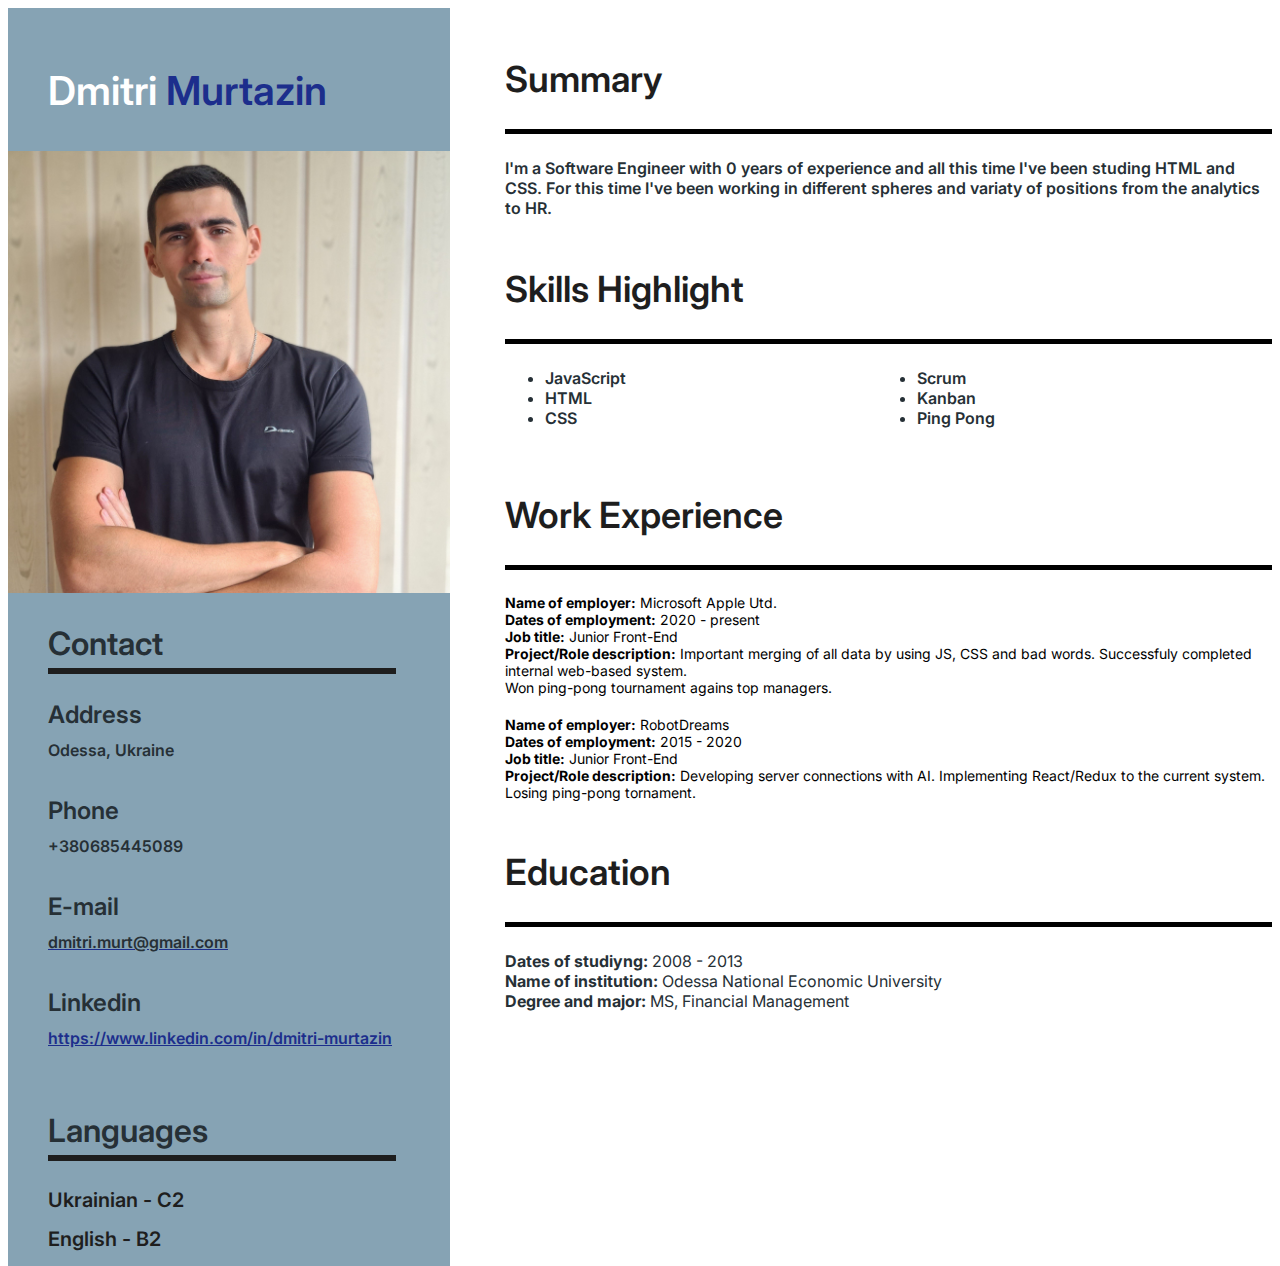
==== cv.html @ d1a6978f "cv files are added" ====
<!DOCTYPE html>
<head>
    <meta charset="UTF-8">
    <title>Dmitri Murtazin CV</title>
    <link rel="stylesheet" href="./cv-styles.css">
    <link rel="preconnect" href="https://fonts.googleapis.com">
<link rel="preconnect" href="https://fonts.gstatic.com" crossorigin>
<link href="https://fonts.googleapis.com/css2?family=Inter" rel="stylesheet"></head>
<body>
    <div>
        <div class="column-left">
            <div class="name">
                <span style="color: #FFFFFF;">Dmitri</span> 
                <span style="color: #1C2E8C;">Murtazin</span>
            </div>
            <img class="photo" src="photo-1.jpg">
            <div class="left-section">
                <h2>Contact</h2>
                <span class="left-title">Address</span>
                <span class="left-regular">Odessa, Ukraine</span>
                <span class="left-title">Phone</span>
                <span class="left-regular">+380685445089</span>
                <span class="left-title">E-mail</span>
                <a href="mailto: dmitri.murt@gmail.com">
                <span class="left-regular">dmitri.murt@gmail.com</span></a>
                <span class="left-title">Linkedin</span>
                <span class="left-regular"><a href="https://www.linkedin.com/in/dmitri-murtazin" >https://www.linkedin.com/in/dmitri-murtazin</a></span>
            </div>
            <div class="left-section">
                <h2>Languages</h2>
                <span class="lang-font">Ukrainian - C2</span>
                <span class="lang-font">English - B2</span>
            </div>
        </div>
        <div class="column-right">
            <div class="main-title">
                <h1>Summary</h1>
                <span class="right-bold">I'm a Software Engineer with 0 years of experience and all this time I've been studing 
                    HTML and CSS. For this time I've been working in different spheres and variaty of positions from the analytics to HR.</span>
            </div>
            <div class="main-title">
                <h1>Skills Highlight</h1>
                <ul class="right-bold">
                    <li>JavaScript</li>
                    <li>HTML</li>
                    <li>CSS</li>
                    <li>Scrum</li>
                    <li>Kanban</li>
                    <li>Ping Pong</li>
                </ul>
            </div>
            <div class="main-title">
                <h1>Work Experience</h1>
                <span class="thin">
                    <b>Name of employer:</b> Microsoft Apple Utd. 
                </span>
                <span class="thin">
                    <b>Dates of employment:</b> 2020 - present
                </span>
                <span class="thin">
                    <b>Job title:</b> Junior Front-End
                </span>
                <span class="thin">
                    <b>Project/Role description:</b> Important merging of all data by using JS, CSS and bad words. Successfuly completed internal web-based system.</span>
                <span class="thin">Won ping-pong tournament agains top managers.</span>
                

                <br>

                <span class="thin">
                    <b>Name of employer:</b> RobotDreams 
                </span>
                <span class="thin">
                    <b>Dates of employment:</b> 2015 - 2020
                </span>
                <span class="thin">
                    <b>Job title:</b> Junior Front-End
                </span>
                <span class="thin">
                    <b>Project/Role description:</b> Developing server connections with AI. Implementing React/Redux to the current system. Losing ping-pong tornament.
                </span>

            </div>
            <div class="main-title">
                <h1>Education</h1>
                <span class="medium-thin">
                    <b>Dates of studiyng:</b> 2008 - 2013
                </span>
                <span class="medium-thin">
                    <b>Name of institution:</b> Odessa National Economic University
                </span>
                <span class="medium-thin">
                    <b>Degree and major:</b> MS, Financial Management
                </span>
            </div>
                
            
        </div>
    </div>
</body>
</html>
---- cv-styles.css ----
* {
    box-sizing: border-box;
    font-family: 'Inter', sans-serif;
}

.column-left {
    float: left;
    width: 35%;
    padding: 0px;
    background-color: #86A3B4;
    height: 100%;
}

.column-right {
    float: left;
    width: 65%;
    padding-left: 55px;
    padding-top: 0px;
}

.name {
 
    font-weight: 600;
    font-size: 40px;
    padding-left: 40px;
    padding-top: 58px;
    padding-bottom: 36px;
    
}

.photo {
    object-fit: cover;
    width:1fr;
}

.column-left img {
    width: 100%;
    object-fit: cover;
    overflow: hidden;
    padding: 0;
}

.left-section {
    padding-left: 40px;
    padding-right: 54px;
    
}

h2 {
    border-bottom: 6px solid #1E1E1E;
    padding-bottom: 5px;
    font-weight: 600;
    font-size: 32px;
    color: #263036;
    }

.left-title {
    display: block; 
    font-weight: 600;
    font-size: 24px;
    color: #263036;
    
}

.left-regular {
    display: block;
    padding-bottom: 36px;
    padding-top: 11px;
    font-weight: 600;
    font-size: 16px;
    color: #263036;
}

a {
    color: #1C2E8C;
  }

a:hover {
    color: rgb(238, 255, 0);
}

.lang-font {
    display: block;
    font-weight: 600;
    font-size: 20px;
    color: #1E1E1E;
    padding-bottom: 15px;
}

h1{
    font-weight: 600;
    font-size: 36px;
    color: #1E1E1E; 
    border-bottom: 5px solid #000;
    padding-bottom: 28px;
    margin-top: 0;
}

ul {
    columns: 2;
    -webkit-columns: 2;
    -moz-columns: 2;
  }

  .right-bold {
    font-weight: 600;
    font-size: 16px;
    color: #263036;

  }

  .thin {
    display: block;
    font-style:normal;
    font-size: 14px;
    line-height: 17px;
    color: #000000;
  }

  .main-title {
    padding-top: 49px;
  }

  .medium-thin {
    display: block;
    font-size: 16px;
    color: #263036;
  }
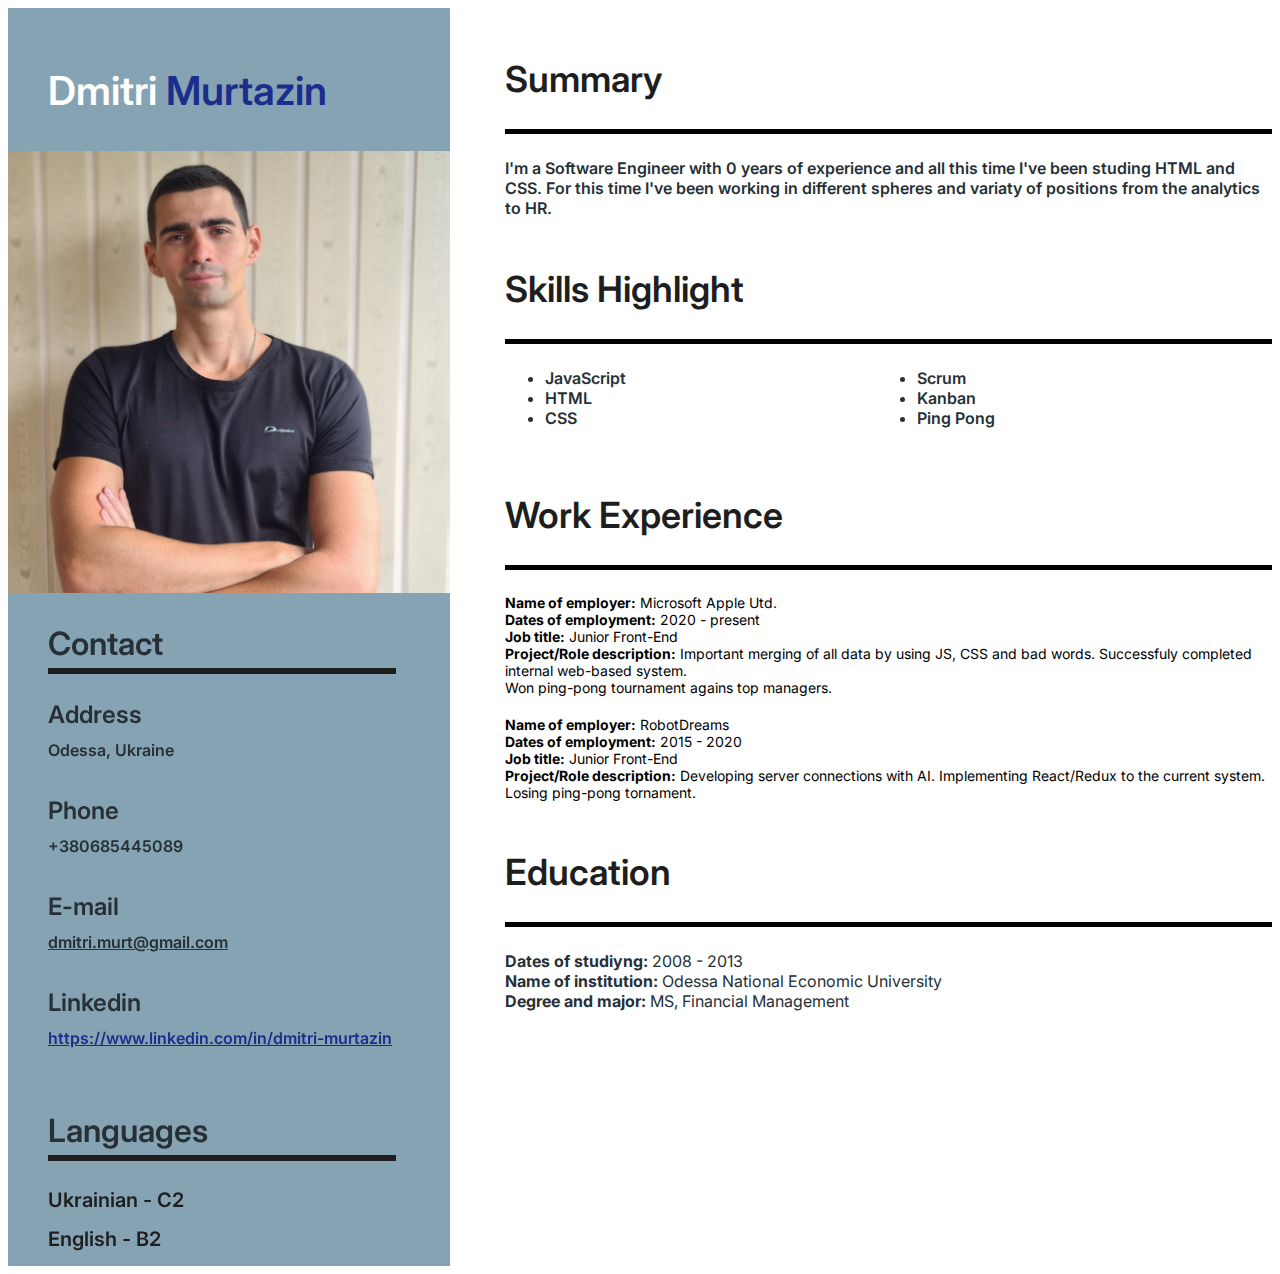
==== commit 50ca3721: "positions implemented, files renamed" ====
--- a/cv.html
+++ b/cv.html
@@ -7,13 +7,16 @@
 <link rel="preconnect" href="https://fonts.gstatic.com" crossorigin>
 <link href="https://fonts.googleapis.com/css2?family=Inter" rel="stylesheet"></head>
 <body>
-    <div>
+    <div class="wrapper">
         <div class="column-left">
             <div class="name">
                 <span style="color: #FFFFFF;">Dmitri</span> 
                 <span style="color: #1C2E8C;">Murtazin</span>
             </div>
+            <a href="./Forms.html">
             <img class="photo" src="photo-1.jpg">
+            </a>
+            <div class="left-info">
             <div class="left-section">
                 <h2>Contact</h2>
                 <span class="left-title">Address</span>
@@ -30,6 +33,7 @@
                 <h2>Languages</h2>
                 <span class="lang-font">Ukrainian - C2</span>
                 <span class="lang-font">English - B2</span>
+            </div>
             </div>
         </div>
         <div class="column-right">
--- a/cv-styles.css
+++ b/cv-styles.css
@@ -2,6 +2,10 @@
 * {
     box-sizing: border-box;
     font-family: 'Inter', sans-serif;
+}
+
+.wrapper {
+    display: flex;
 }
 
 .column-left {
@@ -9,8 +13,9 @@
     width: 35%;
     padding: 0px;
     background-color: #86A3B4;
-    height: 100%;
+    
 }
+
 
 .column-right {
     float: left;
@@ -44,7 +49,6 @@
 .left-section {
     padding-left: 40px;
     padding-right: 54px;
-    
 }
 
 h2 {
@@ -126,4 +130,9 @@
     display: block;
     font-size: 16px;
     color: #263036;
+  }
+
+  .left-info {
+    position: sticky;
+    top: 0px;
   }